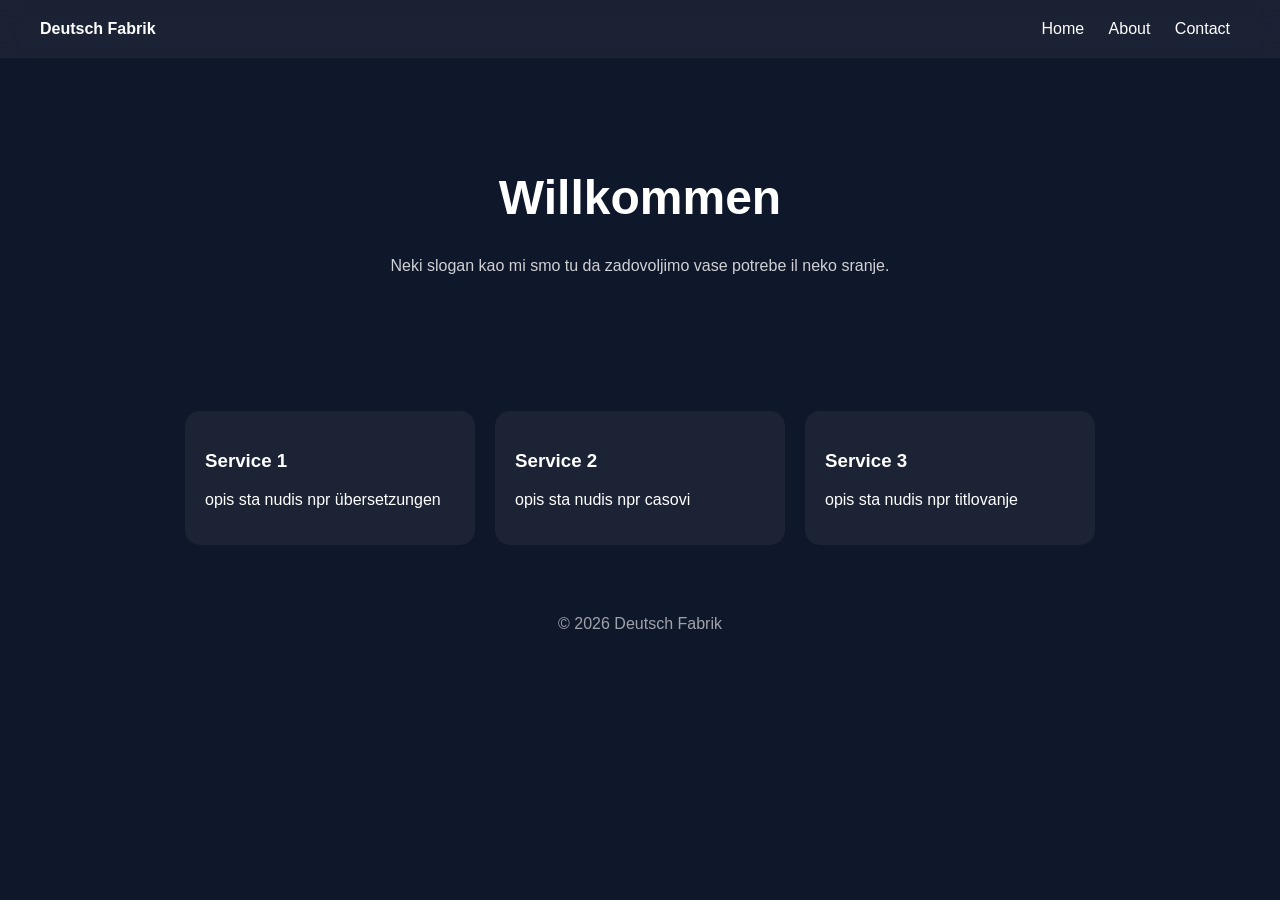
==== index.html @ b576c8ae "first website upload" ====
<!DOCTYPE html>
<html>
<head>
    <title>Main Page</title>
    <link rel="stylesheet" href="style.css">
</head>
<body>

<nav>
    <div><b>Deutsch Fabrik</b></div>
    <div>
        <a href="index.html">Home</a>
        <a href="about.html">About</a>
        <a href="contact.html">Contact</a>
    </div>
</nav>

<div class="hero">
    <h1>Willkommen</h1>
    <p>Neki slogan kao mi smo tu da zadovoljimo vase potrebe il neko sranje.</p>
</div>

<div class="container">
    <div class="card">
        <h3>Service 1</h3>
        <p>opis sta nudis npr übersetzungen</p>
    </div>

    <div class="card">
        <h3>Service 2</h3>
        <p>opis sta nudis npr casovi</p>
    </div>

    <div class="card">
        <h3>Service 3</h3>
        <p>opis sta nudis npr titlovanje</p>
    </div>
</div>

<footer>
    © 2026 Deutsch Fabrik
</footer>

</body>
</html>
---- style.css ----
body {
    margin: 0;
    font-family: Arial, sans-serif;
    background: #0f172a;
    color: white;
}

/* NAVBAR */
nav {
    display: flex;
    justify-content: space-between;
    padding: 20px 40px;
    background: rgba(255,255,255,0.05);
    backdrop-filter: blur(10px);
}

nav a {
    color: white;
    text-decoration: none;
    margin: 0 10px;
}

/* HERO */
.hero {
    text-align: center;
    padding: 80px 20px;
}

.hero h1 {
    font-size: 48px;
}

.hero p {
    opacity: 0.8;
}

/* CARDS */
.container {
    display: flex;
    justify-content: center;
    gap: 20px;
    flex-wrap: wrap;
    padding: 40px;
}

.card {
    background: rgba(255,255,255,0.05);
    padding: 20px;
    width: 250px;
    border-radius: 15px;
    transition: 0.3s;
}

.card:hover {
    transform: translateY(-5px);
    background: rgba(255,255,255,0.1);
}

/* FOOTER */
footer {
    text-align: center;
    padding: 30px;
    opacity: 0.6;
}
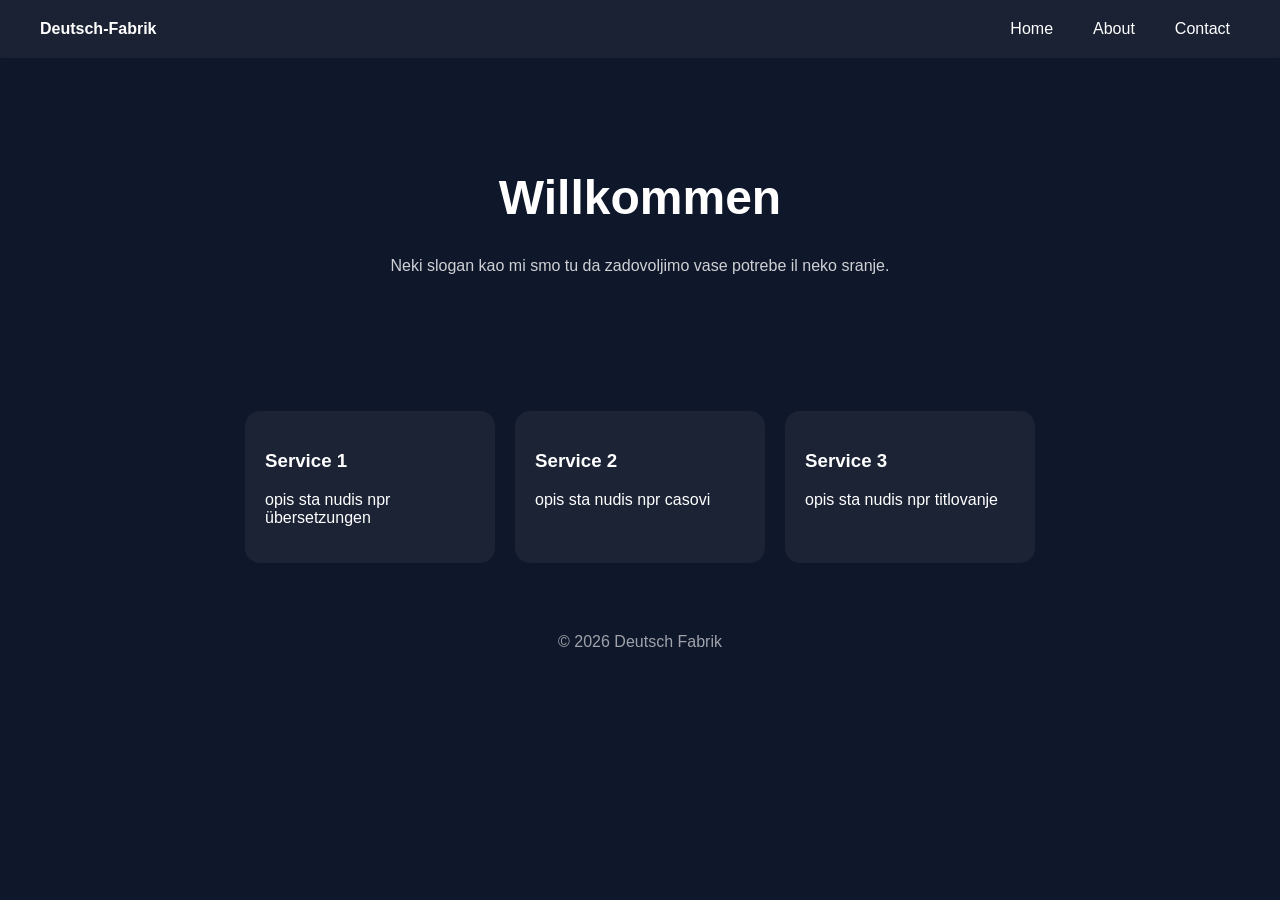
==== commit 3eddcca1: "hamburger menu" ====
--- a/index.html
+++ b/index.html
@@ -3,12 +3,18 @@
 <head>
     <title>Main Page</title>
     <link rel="stylesheet" href="style.css">
+    <meta name="viewport" content="width=device-width, initial-scale=1.0">
 </head>
 <body>
 
-<nav>
-    <div><b>Deutsch Fabrik</b></div>
-    <div>
+<nav class="navbar">
+    <div class="logo"><b>Deutsch-Fabrik</b></div>
+
+    <div class="hamburger" onclick="toggleMenu()">
+        ☰
+    </div>
+
+    <div class="nav-links" id="navLinks">
         <a href="index.html">Home</a>
         <a href="about.html">About</a>
         <a href="contact.html">Contact</a>
--- a/style.css
+++ b/style.css
@@ -61,4 +61,87 @@
     text-align: center;
     padding: 30px;
     opacity: 0.6;
+}
+
+@media (max-width: 768px) {
+
+    nav {
+        flex-direction: column;
+        align-items: center;
+        text-align: center;
+    }
+
+    nav a {
+        display: block;
+        margin: 8px 0;
+    }
+
+    .hero h1 {
+        font-size: 32px;
+    }
+
+    .container {
+        flex-direction: column;
+        align-items: center;
+        padding: 20px;
+    }
+
+    .card {
+        width: 90%;
+    }
+}
+
+* {
+    box-sizing: border-box;
+}
+
+.navbar {
+    display: flex;
+    justify-content: space-between;
+    align-items: center;
+    padding: 20px 40px;
+    background: rgba(255,255,255,0.05);
+    backdrop-filter: blur(10px);
+    position: relative;
+}
+
+.nav-links {
+    display: flex;
+    gap: 20px;
+}
+
+.nav-links a {
+    color: white;
+    text-decoration: none;
+}
+
+/* HAMBURGER ICON (hidden on desktop) */
+.hamburger {
+    display: none;
+    font-size: 28px;
+    cursor: pointer;
+}
+
+/* MOBILE */
+@media (max-width: 768px) {
+
+    .hamburger {
+        display: block;
+    }
+
+    .nav-links {
+        display: none;
+        flex-direction: column;
+        position: absolute;
+        top: 70px;
+        right: 20px;
+        background: rgba(15, 23, 42, 0.95);
+        padding: 15px;
+        border-radius: 10px;
+        width: 150px;
+    }
+
+    .nav-links.active {
+        display: flex;
+    }
 }
